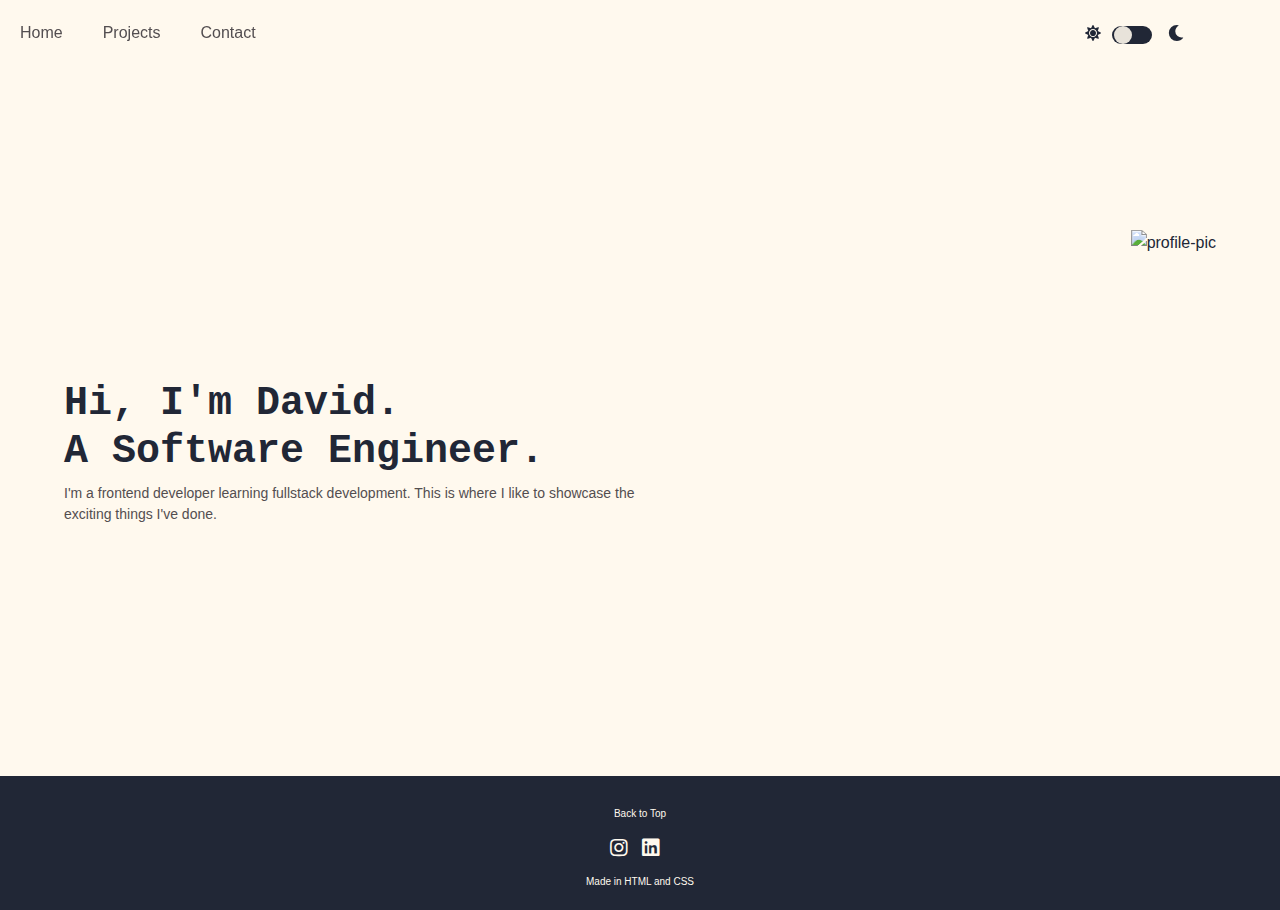
==== src/index.html @ 07104a9a "code cleaning" ====
<!DOCTYPE html>
<html lang="en">
  <head>
    <meta charset="UTF-8" />
    <meta name="viewport" content="width=device-width, initial-scale=1.0" />
    <title>David Tam</title>
    <link
      rel="stylesheet"
      href="https://cdnjs.cloudflare.com/ajax/libs/font-awesome/5.15.3/css/all.min.css"
    />
    <link rel="stylesheet" href="/styles/styles.css" />
    <link rel="icon" href="/assets/dt_icon.ico" type="image/x-icon" />
  </head>
  <body>
    <header>
      <nav>
        <ul>
          <li><a href="/src/index.html">Home</a></li>
          <li><a href="/src/projects.html">Projects</a></li>
          <li><a href="#contact">Contact</a></li>
        </ul>
      </nav>
      <div class="toggle-switch-container">
        <label class="toggle-switch">
          <input type="checkbox" id="toggle" />
          <span class="slider"></span>
        </label>
      </div>
      <span class="icon" aria-label="sun">
        <i class="fas fa-sun"></i>
      </span>
      <span class="icon" aria-label="moon">
        <i class="fas fa-moon"></i>
      </span>
    </header>

    <main>
      <section id="home" class="hero">
        <div class="hero-content">
          <h1>
            Hi, I'm David. <br />
            A Software Engineer. <br />
            <p>
              I'm a frontend developer learning fullstack development. This is
              where I like to showcase the exciting things I've done.
            </p>
          </h1>
        </div>

        <img src="/assets/me.png" alt="profile-pic" />
      </section>
    </main>

    <footer>
      <p class="back-to-top"><a href="#top">Back to Top</a></p>
      <div class="footer-icons">
        <a href="https://instagram.com/d__tam?igshid=OGQ5ZDc2ODk2ZA=="
          ><i class="fab fa-instagram"></i
        ></a>
        <a href="https://www.linkedin.com/in/dtam0915/"
          ><i class="fab fa-linkedin"></i
        ></a>
      </div>
      <p>Made in HTML and CSS</p>
    </footer>

    <script src="/src/script.js"></script>
  </body>
</html>
---- styles/styles.css ----
/* Reset default margin and padding */
* {
  margin: 0;
  padding: 0;
}

/*Base and dark-mode colour palettes*/
:root {
  --clr-fore: #212736;
  --clr-back: #fff9ee;
  --clr-fore2: #534e50;
  --clr-back2:#e8e3da;
  --clr-foot: #212736;
  --clr-foot2: #fff9ee;
}

.dark-mode {
  --clr-back: #1f1f29;
  --clr-fore: #cfccc8;
  --clr-back2: #13131b;
  --clr-fore2:#d9d6ce;
  --clr-foot: #1f1f20;
  --clr-foot2: #fff9ee;
}

/* Global styles */
body {
  position: relative;
  font-family: Verdana, Geneva, Tahoma, sans-serif;
  line-height: 1.6;
  background-color: var(--clr-back);
  color: var(--clr-fore);
}

.container {
  max-width: 960px;
  margin: 0 auto;
  padding: 20px;
}

/* Header styles */
header {
  position: fixed;
  top: 0; left: 0; right: 0;
  z-index: 999;
  background-color: transparent;
  padding: 20px;
  transition: background-color 0.3s ease-in-out
}

header nav ul {
  display: flex;
  list-style: none;
  margin: 0;
  padding: 0;
}

header nav ul li {
  margin-right: 40px;
}

header nav ul li:last-child {
  margin-right: 0;
}

header nav ul li a {
  text-decoration: none;
  color:var(--clr-fore2);
}

/*Lighting Switch Styles*/
.toggle-switch {
  position: fixed;
  top: 2.5%; 
  right: 10%; 
  display: inline-block;
  width: 40px;
  height: 24px;
}

.toggle-switch input {
  opacity: 0;
  width: 0;
  height: 0;
}

.slider {
  position: absolute;
  cursor: pointer;
  top: 50%;
  transform: translateY(-50%);
  left: 0;
  right: 0;
  height: 18px;
  background-color: var(--clr-fore);
  border-radius: 12px;
  transition: .4s;
}

.slider:before {
  position: absolute;
  content: "";
  height: 18px;
  width: 18px;
  left: 2px;
  top: 50%;
  transform: translateY(-50%);
  background-color: var(--clr-back2);
  border-radius: 50%;
  transition: .4s;
}

/*Allows for slider to move and change colours upon being clicked*/
input:checked + .slider {
  background-color: var(--clr-back2);
  width: 100%; 
}

input:checked + .slider:before {
  transform: translateX(100%) translateY(-50%); 
  background-color: var(--clr-fore);
}

span.icon[aria-label="sun"] {
  font-size: 16px;
  position: fixed;
  top: 2.3%;
  right:14%;
}

span.icon[aria-label="moon"] {
  font-size: 16px;
  position: fixed;
  top: 2.3%;
  right:7.5%;
}

/*Light mode positioning for thinner screens*/
@media (max-width: 1000px) {
  span.icon[aria-label="sun"] {
    font-size: 16px;
    position: fixed;
    top: 2.3%;
    right:16%;
  }
  
  span.icon[aria-label="moon"] {
    font-size: 16px;
    position: fixed;
    top: 2.3%;
    right:7%;
  }
}


/* Main styles */
main {
  padding-left: 5%;
  padding-right: 5%;
  padding-bottom: 1%;
}

.hero {
  display: flex;
  flex-direction: column;
  align-items: center;
  padding-top: 15%;
  padding-bottom: 10%;
}

.hero h1 {
  font-family: 'Courier New', Courier, monospace, sans-serif;
  font-size: 30px;
  font-weight: 800;
  font-weight: bolder;

  color:var(--clr-fore);
  text-align: center;
  line-height: 1.2;
}

.hero p {
  font-size: 14px;
  color: var(--clr-fore2);
  padding-top: 2%;
  padding-bottom: 2%;
  line-height: 1.5;
  font-family: Verdana, Geneva, Tahoma, sans-serif;
  font-weight:normal
}

.hero img {
  padding-top: 5%;
  max-width: 80%;
  height: auto;
}

/*Hero Section style for horizontal screens*/
@media (min-width: 1000px) {
  .hero {
    flex-direction: row;
    justify-content: space-between;
    align-items: flex-start;
    padding-top: 20%;
    padding-bottom: 20%;
  }

  .hero h1 {
    text-align: left;
    font-size: 40px;
    font-weight: 800;
    margin-right: 20px;
    padding-top: 20%;
  }

  .hero p {
    font-size: 14px;
    color: var(--clr-fore2);
    width: 85%;
    padding-top: 1%;
    padding-bottom: 1%;
  }

  .hero img {
    padding-top: 0%;
    padding-right: 0%;
    max-width: 45%;
    height: auto
  }
}

/*Project Section styles*/
.projects {
  display: flex;
  flex-direction: column;
  align-items: first baseline;
  padding-top: 10%;
  padding-bottom: 20%;
}

.projects h1 {
  font-family: 'Courier New', Courier, monospace, sans-serif;
  font-size: 54px;
  font-weight: 800;
  font-weight: bolder;

  color:var(--clr-fore);
  text-align: left;
  line-height: 1.2;
}

.projects h2 {
  font-family:  Verdana, Geneva, Tahoma, sans-serif;
  font-size: 18px;
  font-weight: 100;
  padding-bottom: 6%;

  color:var(--clr-fore2);
  text-align: left;
  line-height: 1.2;
}

.project-container {
  display: grid;
  grid-template-columns: 1fr;
  grid-gap: 4%;
  max-width: 960px;
  margin: 0 auto;
}

.project-element {
  display: flex;
  flex-direction: column;
  align-items: center;
  max-width: 400px;
  padding: 20px;
  background-color: var(--clr-back2);
  border-radius: 10px;
  box-shadow: 0 2px 6px rgba(0, 0, 0, 0.1);
}

.project-element img {
  max-width: 100%;
  height: auto;
  border-radius: 5px;
  margin-bottom: 10px;
}

.project-element h1 {
  font-weight: bold;
  font-size: 20px;
  margin-bottom: 10px;
}

.project-element p {
  margin-bottom: 10px;
  text-align: center;
}

.button-row {
  display: flex;
  justify-content: space-between;
  align-items: center;
  width: 100%;
}

.button-row a {
  text-decoration: none;
}

.button-row button {
  background-color: var(--clr-fore);
  color: var(--clr-back);
  padding: 10px 20px;
  border: none;
  border-radius: 5px;
  font-weight: bold;
  cursor: pointer;
}

.button-row p {
  font-size: 12px;
  color: var(--clr-fore);
  margin-left: 10px;
}

/*Customized project layout based on width*/
@media (min-width: 1000px) {
  .projects {
    padding-top: 8%;
  }

  .project-container {
    grid-template-columns: repeat(2, 1fr);
  }
}

/* Footer styles */
footer {
  background-color: var(--clr-foot);
  padding: 20px;
  color: var(--clr-foot2);
  text-align: center;
  margin-top:auto;
}

.footer-icons {
  margin-top: 10px;
  margin-bottom: 10px;
}

.footer-icons a {
  color: var(--clr-foot2);
  font-size: 20px;
  margin-right: 10px;
}

.back-to-top {
  margin-top: 10px;
}

.back-to-top a {
  color:var(--clr-foot2);
  text-decoration: none;
}

.back-to-top a:hover {
  text-decoration: underline;
}

footer p {
  margin: 0;
  font-size: 10px;
}
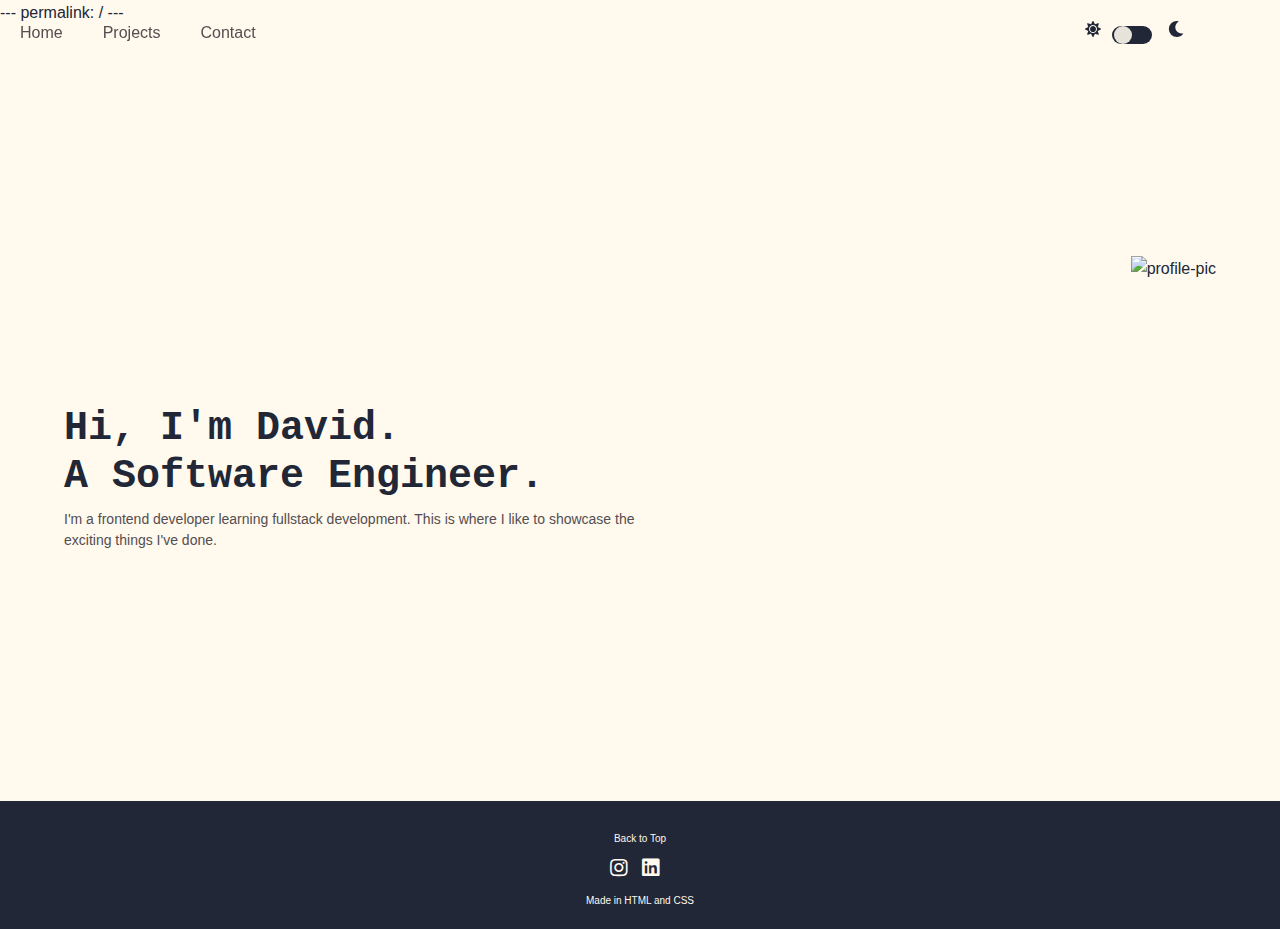
==== commit 67ce3b1b: "trying jekyll" ====
--- a/src/index.html
+++ b/src/index.html
@@ -1,3 +1,7 @@
+---
+permalink: /
+---
+
 <!DOCTYPE html>
 <html lang="en">
   <head>
